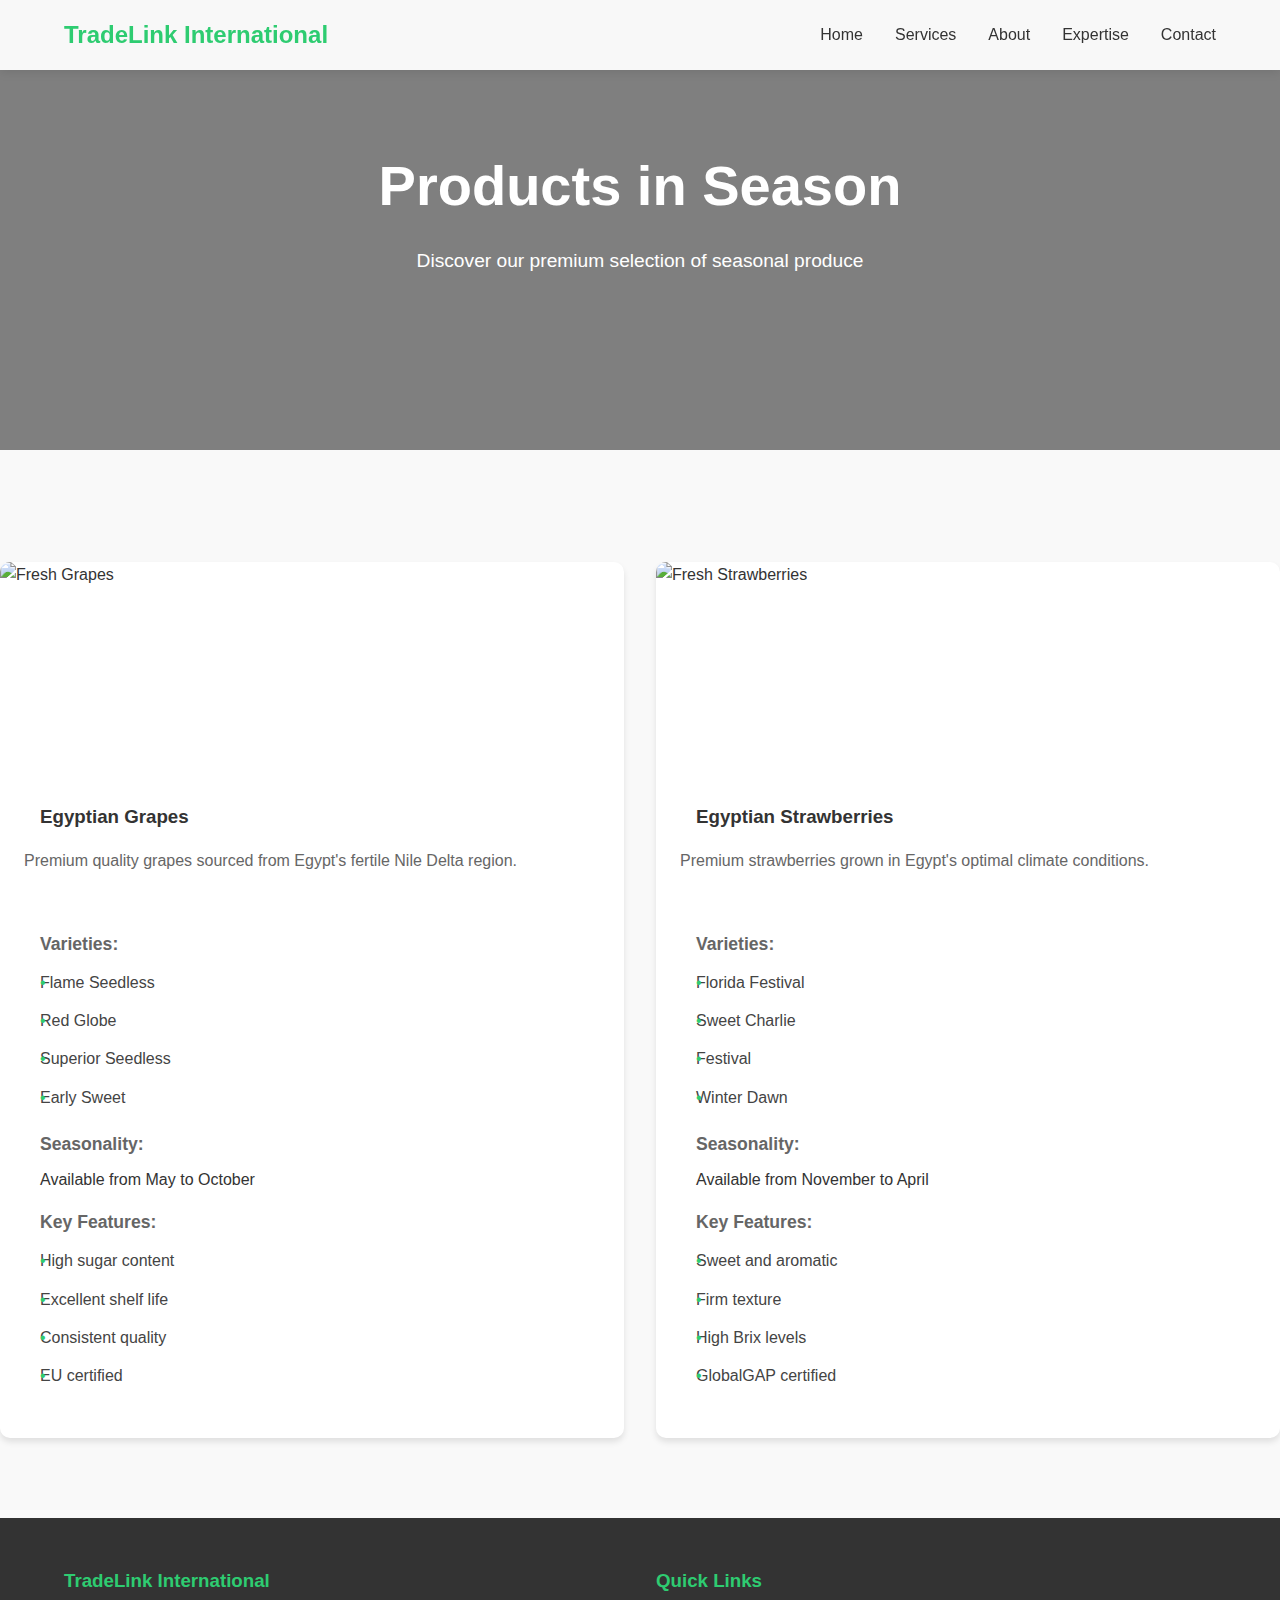
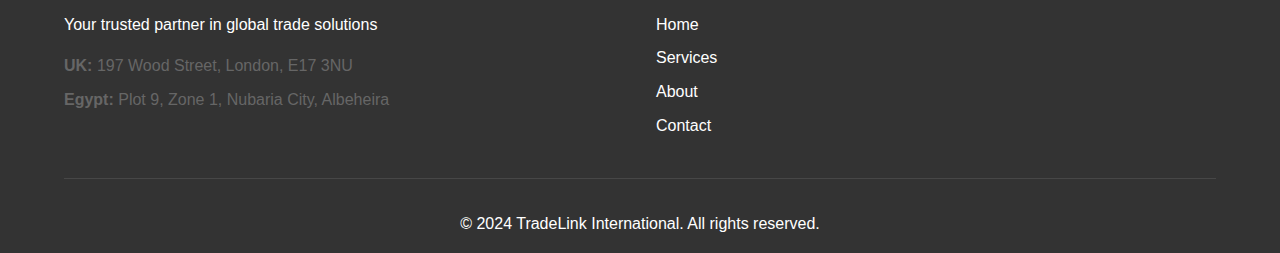
==== products-in-season.html @ 1cf3cde9 "Move products in season to separate page and add link in home page" ====
<!DOCTYPE html>
<html lang="en">
<head>
    <meta charset="UTF-8">
    <meta name="viewport" content="width=device-width, initial-scale=1.0">
    <title>TradeLink International | Products in Season</title>
    <link rel="stylesheet" href="styles.css">
    <link rel="stylesheet" href="https://cdnjs.cloudflare.com/ajax/libs/font-awesome/6.0.0/css/all.min.css">
</head>
<body>
    <header>
        <nav class="navbar">
            <div class="logo">
                <h1>TradeLink International</h1>
            </div>
            <ul class="nav-links">
                <li><a href="index.html">Home</a></li>
                <li><a href="#services">Services</a></li>
                <li><a href="#about">About</a></li>
                <li><a href="#expertise">Expertise</a></li>
                <li><a href="#contact">Contact</a></li>
            </ul>
            <div class="hamburger">
                <span></span>
                <span></span>
                <span></span>
            </div>
        </nav>
    </header>

    <section class="products-hero">
        <div class="hero-content">
            <h1>Products in Season</h1>
            <p>Discover our premium selection of seasonal produce</p>
        </div>
    </section>

    <section class="products-section">
        <div class="container">
            <div class="products-grid">
                <div class="product-card">
                    <div class="product-image">
                        <img src="https://images.unsplash.com/photo-1510812431401-41d2bd2722f3?ixlib=rb-1.2.1&auto=format&fit=crop&w=800&q=80" alt="Fresh Grapes">
                    </div>
                    <div class="product-content">
                        <h3>Egyptian Grapes</h3>
                        <p class="product-description">Premium quality grapes sourced from Egypt's fertile Nile Delta region.</p>
                        <div class="product-details">
                            <h4>Varieties:</h4>
                            <ul>
                                <li>Flame Seedless</li>
                                <li>Red Globe</li>
                                <li>Superior Seedless</li>
                                <li>Early Sweet</li>
                            </ul>
                            <h4>Seasonality:</h4>
                            <p>Available from May to October</p>
                            <h4>Key Features:</h4>
                            <ul>
                                <li>High sugar content</li>
                                <li>Excellent shelf life</li>
                                <li>Consistent quality</li>
                                <li>EU certified</li>
                            </ul>
                        </div>
                    </div>
                </div>

                <div class="product-card">
                    <div class="product-image">
                        <img src="https://images.unsplash.com/photo-1464965911861-746a85206305?ixlib=rb-1.2.1&auto=format&fit=crop&w=800&q=80" alt="Fresh Strawberries">
                    </div>
                    <div class="product-content">
                        <h3>Egyptian Strawberries</h3>
                        <p class="product-description">Premium strawberries grown in Egypt's optimal climate conditions.</p>
                        <div class="product-details">
                            <h4>Varieties:</h4>
                            <ul>
                                <li>Florida Festival</li>
                                <li>Sweet Charlie</li>
                                <li>Festival</li>
                                <li>Winter Dawn</li>
                            </ul>
                            <h4>Seasonality:</h4>
                            <p>Available from November to April</p>
                            <h4>Key Features:</h4>
                            <ul>
                                <li>Sweet and aromatic</li>
                                <li>Firm texture</li>
                                <li>High Brix levels</li>
                                <li>GlobalGAP certified</li>
                            </ul>
                        </div>
                    </div>
                </div>
            </div>
        </div>
    </section>

    <footer>
        <div class="footer-content">
            <div class="footer-section">
                <h3>TradeLink International</h3>
                <p>Your trusted partner in global trade solutions</p>
                <div class="footer-addresses">
                    <p><strong>UK:</strong> 197 Wood Street, London, E17 3NU</p>
                    <p><strong>Egypt:</strong> Plot 9, Zone 1, Nubaria City, Albeheira</p>
                </div>
            </div>
            <div class="footer-section">
                <h3>Quick Links</h3>
                <ul>
                    <li><a href="index.html">Home</a></li>
                    <li><a href="#services">Services</a></li>
                    <li><a href="#about">About</a></li>
                    <li><a href="#contact">Contact</a></li>
                </ul>
            </div>
        </div>
        <div class="footer-bottom">
            <p>&copy; 2024 TradeLink International. All rights reserved.</p>
        </div>
    </footer>

    <script src="script.js"></script>
</body>
</html>
---- styles.css ----
/* Reset and Base Styles */
* {
    margin: 0;
    padding: 0;
    box-sizing: border-box;
}

body {
    font-family: 'Poppins', sans-serif;
    line-height: 1.6;
    color: #333;
}

/* Navigation */
.navbar {
    position: fixed;
    top: 0;
    width: 100%;
    background: rgba(255, 255, 255, 0.95);
    padding: 1rem 5%;
    display: flex;
    justify-content: space-between;
    align-items: center;
    box-shadow: 0 2px 10px rgba(0, 0, 0, 0.1);
    z-index: 1000;
}

.logo h1 {
    color: #2ecc71;
    font-size: 1.5rem;
    font-weight: 700;
}

.nav-links {
    display: flex;
    list-style: none;
    gap: 2rem;
}

.nav-links a {
    text-decoration: none;
    color: #333;
    font-weight: 500;
    transition: color 0.3s ease;
}

.nav-links a:hover {
    color: #2ecc71;
}

.hamburger {
    display: none;
    flex-direction: column;
    gap: 5px;
    cursor: pointer;
}

.hamburger span {
    width: 25px;
    height: 3px;
    background: #333;
    transition: all 0.3s ease;
}

/* Hero Section */
.hero {
    height: 100vh;
    background: linear-gradient(rgba(0, 0, 0, 0.5), rgba(0, 0, 0, 0.5)),
                url('https://images.unsplash.com/photo-1542838132-92c53300491e?ixlib=rb-1.2.1&auto=format&fit=crop&w=1950&q=80');
    background-size: cover;
    background-position: center;
    display: flex;
    align-items: center;
    justify-content: center;
    text-align: center;
    color: white;
    padding: 0 1rem;
}

.hero-content {
    max-width: 800px;
}

.hero-content h1 {
    font-size: 3.5rem;
    margin-bottom: 1rem;
}

.hero-content p {
    font-size: 1.2rem;
    margin-bottom: 2rem;
}

.cta-button {
    display: inline-block;
    padding: 1rem 2rem;
    background: #2ecc71;
    color: white;
    text-decoration: none;
    border-radius: 5px;
    font-weight: 600;
    transition: background 0.3s ease;
}

.cta-button:hover {
    background: #27ae60;
}

/* Services Section */
.services {
    padding: 5rem 5%;
    background: #f9f9f9;
}

.services h2 {
    text-align: center;
    margin-bottom: 3rem;
    font-size: 2.5rem;
    color: #333;
}

.services-grid {
    display: grid;
    grid-template-columns: repeat(auto-fit, minmax(250px, 1fr));
    gap: 2rem;
}

.service-card {
    background: white;
    padding: 2rem;
    border-radius: 10px;
    text-align: center;
    box-shadow: 0 5px 15px rgba(0, 0, 0, 0.1);
    transition: transform 0.3s ease;
}

.service-card:hover {
    transform: translateY(-10px);
}

.service-card i {
    font-size: 2.5rem;
    color: #2ecc71;
    margin-bottom: 1rem;
}

.service-card h3 {
    margin-bottom: 1rem;
    color: #333;
}

/* About Section */
.about {
    padding: 5rem 5%;
    background: white;
}

.about-content {
    max-width: 800px;
    margin: 0 auto;
    text-align: center;
}

.about-content h2 {
    margin-bottom: 2rem;
    font-size: 2.5rem;
    color: #333;
}

/* Expertise Section */
.expertise {
    padding: 5rem 5%;
    background: #f9f9f9;
}

.expertise h2 {
    text-align: center;
    margin-bottom: 3rem;
    font-size: 2.5rem;
    color: #333;
}

.expertise-grid {
    display: grid;
    grid-template-columns: repeat(auto-fit, minmax(300px, 1fr));
    gap: 2rem;
}

.expertise-item {
    background: white;
    padding: 2rem;
    border-radius: 10px;
    box-shadow: 0 5px 15px rgba(0, 0, 0, 0.1);
}

.expertise-item h3 {
    color: #2ecc71;
    margin-bottom: 1rem;
}

/* Contact Section */
.contact {
    padding: 5rem 5%;
    background: white;
}

.contact h2 {
    text-align: center;
    margin-bottom: 3rem;
    font-size: 2.5rem;
    color: #333;
}

.contact-container {
    display: grid;
    grid-template-columns: repeat(auto-fit, minmax(300px, 1fr));
    gap: 3rem;
    max-width: 1200px;
    margin: 0 auto;
}

.contact-form {
    display: flex;
    flex-direction: column;
    gap: 1rem;
}

.contact-form input,
.contact-form textarea,
.contact-form select {
    padding: 1rem;
    border: 1px solid #ddd;
    border-radius: 5px;
    font-family: inherit;
    font-size: 1rem;
    color: #333;
    background-color: white;
    cursor: pointer;
}

.contact-form select {
    appearance: none;
    background-image: url("data:image/svg+xml;charset=UTF-8,%3csvg xmlns='http://www.w3.org/2000/svg' viewBox='0 0 24 24' fill='none' stroke='currentColor' stroke-width='2' stroke-linecap='round' stroke-linejoin='round'%3e%3cpolyline points='6 9 12 15 18 9'%3e%3c/polyline%3e%3c/svg%3e");
    background-repeat: no-repeat;
    background-position: right 1rem center;
    background-size: 1em;
}

.contact-form select:focus,
.contact-form input:focus,
.contact-form textarea:focus {
    outline: none;
    border-color: #2ecc71;
    box-shadow: 0 0 0 2px rgba(46, 204, 113, 0.1);
}

.contact-form textarea {
    height: 150px;
    resize: vertical;
}

.submit-button {
    padding: 1rem;
    background: #2ecc71;
    color: white;
    border: none;
    border-radius: 5px;
    cursor: pointer;
    font-weight: 600;
    transition: background 0.3s ease;
}

.submit-button:hover {
    background: #27ae60;
}

.contact-info {
    display: flex;
    flex-direction: column;
    gap: 2rem;
}

.info-item {
    display: flex;
    align-items: center;
    gap: 1rem;
}

.info-item i {
    font-size: 1.5rem;
    color: #2ecc71;
}

/* Footer */
footer {
    background: #333;
    color: white;
    padding: 3rem 5% 1rem;
}

.footer-content {
    display: grid;
    grid-template-columns: repeat(auto-fit, minmax(250px, 1fr));
    gap: 2rem;
    margin-bottom: 2rem;
}

.footer-section h3 {
    margin-bottom: 1rem;
    color: #2ecc71;
}

.footer-section ul {
    list-style: none;
}

.footer-section ul li {
    margin-bottom: 0.5rem;
}

.footer-section a {
    color: white;
    text-decoration: none;
    transition: color 0.3s ease;
}

.footer-section a:hover {
    color: #2ecc71;
}

.social-links {
    display: flex;
    gap: 1rem;
}

.social-links a {
    font-size: 1.5rem;
}

.footer-bottom {
    text-align: center;
    padding-top: 2rem;
    border-top: 1px solid rgba(255, 255, 255, 0.1);
}

/* Responsive Design */
@media (max-width: 768px) {
    .nav-links {
        display: none;
    }

    .hamburger {
        display: flex;
    }

    .hero-content h1 {
        font-size: 2.5rem;
    }

    .services-grid,
    .expertise-grid {
        grid-template-columns: 1fr;
    }

    .logo h1 {
        font-size: 1.2rem;
    }
}

/* Animations */
@keyframes fadeIn {
    from {
        opacity: 0;
        transform: translateY(20px);
    }
    to {
        opacity: 1;
        transform: translateY(0);
    }
}

.service-card,
.expertise-item {
    animation: fadeIn 0.6s ease-out forwards;
}

.products-section {
    padding: 5rem 0;
    background-color: #f9f9f9;
}

.products-grid {
    display: grid;
    grid-template-columns: repeat(auto-fit, minmax(300px, 1fr));
    gap: 2rem;
    margin-top: 2rem;
}

.product-card {
    background: white;
    border-radius: 10px;
    overflow: hidden;
    box-shadow: 0 4px 6px rgba(0, 0, 0, 0.1);
    transition: transform 0.3s ease;
}

.product-card:hover {
    transform: translateY(-5px);
}

.product-image {
    height: 200px;
    overflow: hidden;
}

.product-image img {
    width: 100%;
    height: 100%;
    object-fit: cover;
}

.product-content {
    padding: 1.5rem;
}

.product-content h3 {
    color: #2ecc71;
    margin-bottom: 1rem;
}

.product-description {
    color: #666;
    margin-bottom: 1.5rem;
}

.product-details h4 {
    color: #333;
    margin: 1rem 0 0.5rem;
    font-size: 1.1rem;
}

.product-details ul {
    list-style: none;
    padding-left: 0;
    margin: 0.5rem 0;
}

.product-details li {
    color: #666;
    margin-bottom: 0.3rem;
    padding-left: 1.5rem;
    position: relative;
}

.product-details li:before {
    content: "•";
    color: #2ecc71;
    position: absolute;
    left: 0;
}

@media (max-width: 768px) {
    .products-grid {
        grid-template-columns: 1fr;
    }
}

.products-hero {
    background-image: url('https://images.unsplash.com/photo-1510812431401-41d2bd2722f3?ixlib=rb-1.2.1&auto=format&fit=crop&w=1950&q=80');
    background-size: cover;
    background-position: center;
    height: 50vh;
    display: flex;
    align-items: center;
    justify-content: center;
    text-align: center;
    color: white;
    position: relative;
}

.products-hero::before {
    content: '';
    position: absolute;
    top: 0;
    left: 0;
    right: 0;
    bottom: 0;
    background: rgba(0, 0, 0, 0.5);
}

.products-hero .hero-content {
    position: relative;
    z-index: 1;
}

.product-grid {
    display: grid;
    grid-template-columns: repeat(auto-fit, minmax(300px, 1fr));
    gap: 2rem;
    margin-top: 2rem;
}

.product-card {
    background: white;
    border-radius: 10px;
    overflow: hidden;
    box-shadow: 0 4px 6px rgba(0, 0, 0, 0.1);
    transition: transform 0.3s ease;
}

.product-card:hover {
    transform: translateY(-5px);
}

.product-card img {
    width: 100%;
    height: 200px;
    object-fit: cover;
}

.product-card h3 {
    padding: 1rem;
    margin: 0;
    color: #333;
}

.product-details {
    padding: 1rem;
}

.product-details h4 {
    color: #666;
    margin: 1rem 0 0.5rem;
}

.product-details ul {
    list-style: none;
    padding: 0;
    margin: 0;
}

.product-details li {
    padding: 0.25rem 0;
    color: #444;
}

.contact-locations {
    display: grid;
    grid-template-columns: repeat(auto-fit, minmax(250px, 1fr));
    gap: 2rem;
    margin-bottom: 2rem;
}

.contact-info {
    background: white;
    padding: 2rem;
    border-radius: 10px;
    box-shadow: 0 4px 6px rgba(0, 0, 0, 0.1);
}

.contact-info h3 {
    color: #2ecc71;
    margin-bottom: 1rem;
}

.contact-info p {
    margin-bottom: 0.5rem;
    color: #666;
}

.footer-addresses {
    margin-top: 1rem;
}

.footer-addresses p {
    margin-bottom: 0.5rem;
    color: #666;
}

.products-link {
    padding: 5rem 0;
    background: #f9f9f9;
    text-align: center;
}

.products-link h2 {
    color: #333;
    margin-bottom: 1rem;
}

.products-link p {
    color: #666;
    margin-bottom: 2rem;
    max-width: 600px;
    margin-left: auto;
    margin-right: auto;
}
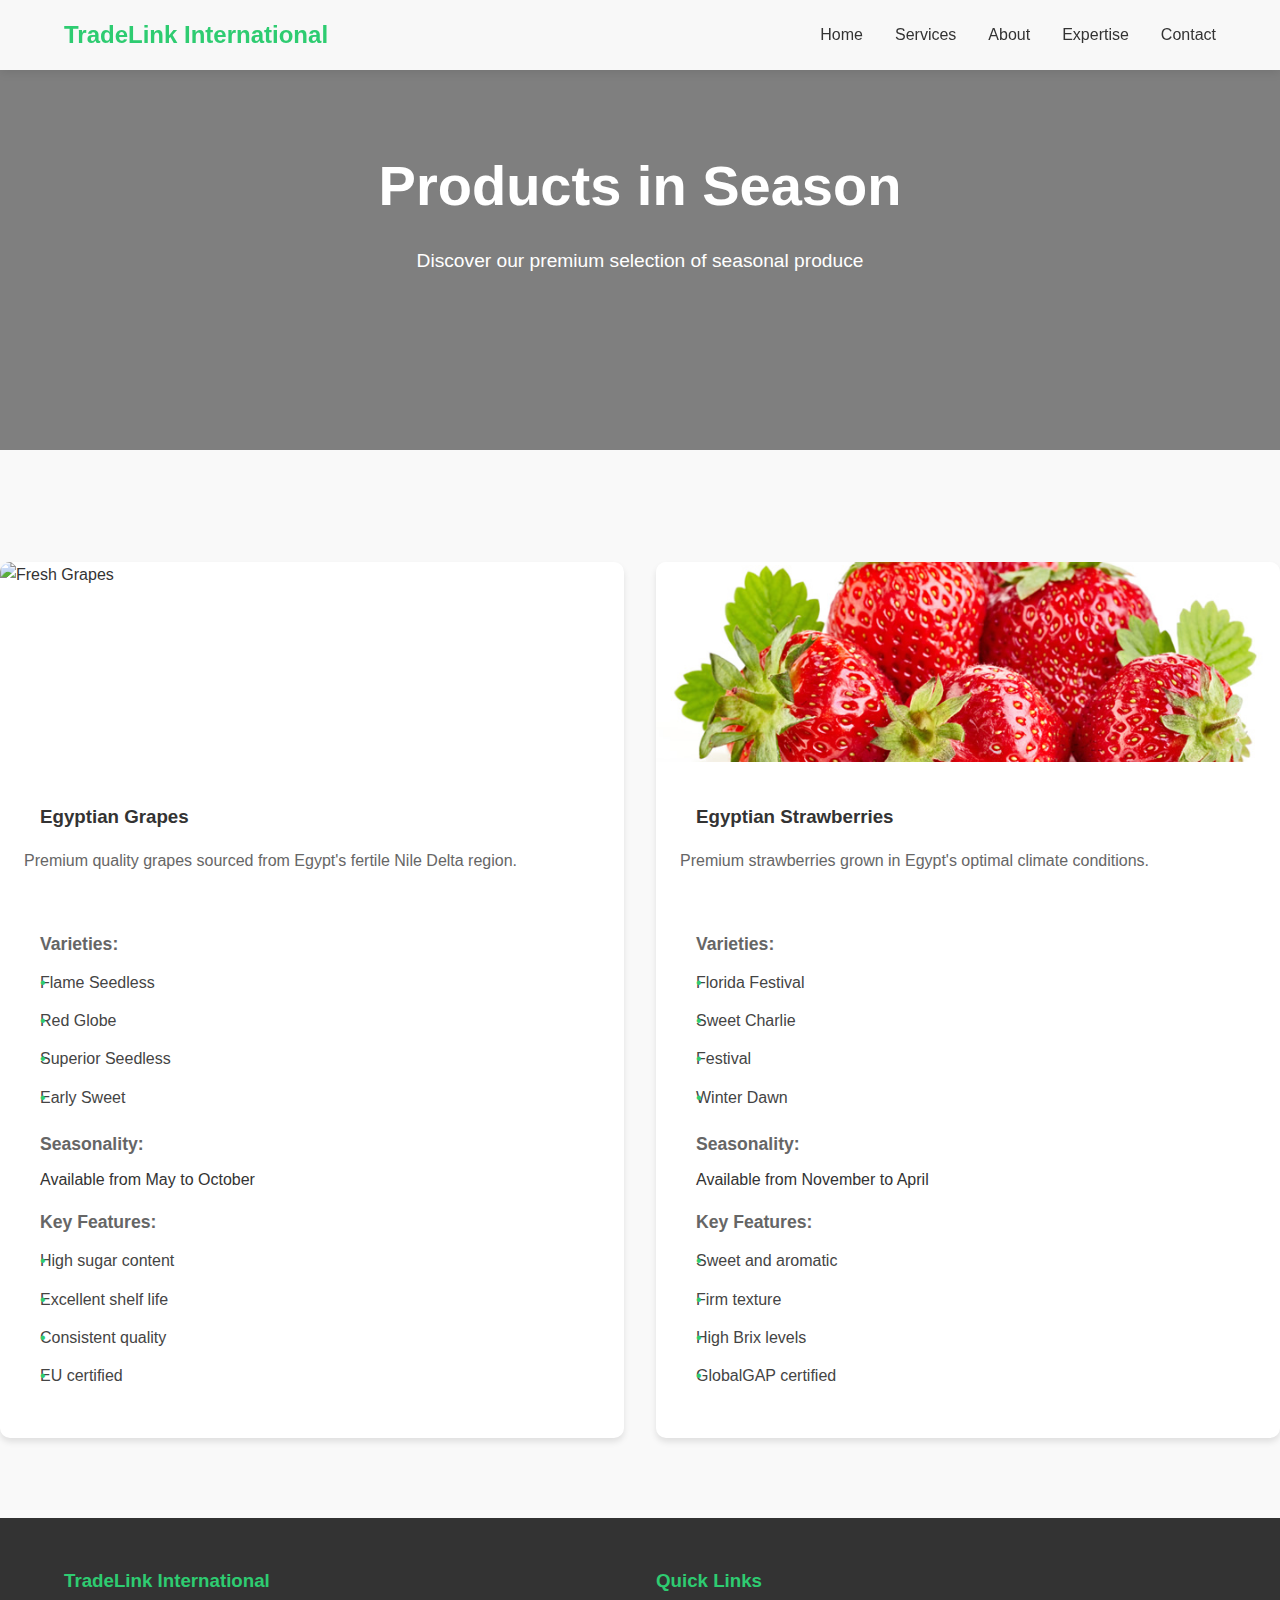
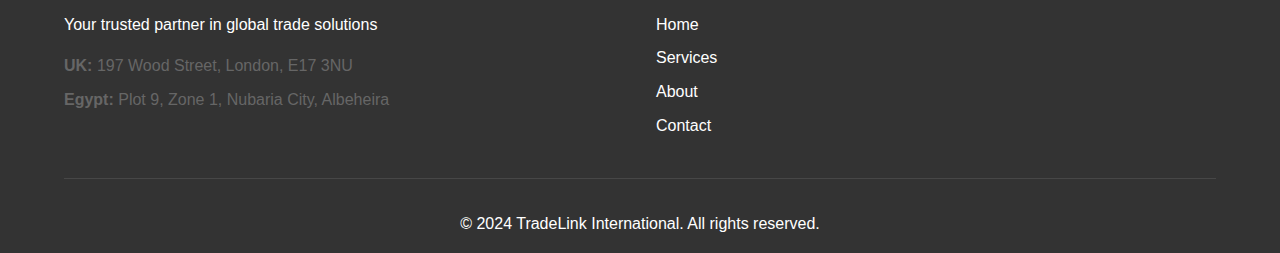
==== commit 357480cd: "Update product images to use local images from images folder" ====
--- a/products-in-season.html
+++ b/products-in-season.html
@@ -35,12 +35,27 @@
         </div>
     </section>
 
+    <style>
+        .products-hero {
+            background-image: url('images/citrus.jpg');
+            background-size: cover;
+            background-position: center;
+            height: 50vh;
+            display: flex;
+            align-items: center;
+            justify-content: center;
+            text-align: center;
+            color: white;
+            position: relative;
+        }
+    </style>
+
     <section class="products-section">
         <div class="container">
             <div class="products-grid">
                 <div class="product-card">
                     <div class="product-image">
-                        <img src="https://images.unsplash.com/photo-1510812431401-41d2bd2722f3?ixlib=rb-1.2.1&auto=format&fit=crop&w=800&q=80" alt="Fresh Grapes">
+                        <img src="images/grapes.jpg" alt="Fresh Grapes">
                     </div>
                     <div class="product-content">
                         <h3>Egyptian Grapes</h3>
@@ -68,7 +83,7 @@
 
                 <div class="product-card">
                     <div class="product-image">
-                        <img src="https://images.unsplash.com/photo-1464965911861-746a85206305?ixlib=rb-1.2.1&auto=format&fit=crop&w=800&q=80" alt="Fresh Strawberries">
+                        <img src="images/strawberries.jpg" alt="Fresh Strawberries">
                     </div>
                     <div class="product-content">
                         <h3>Egyptian Strawberries</h3>
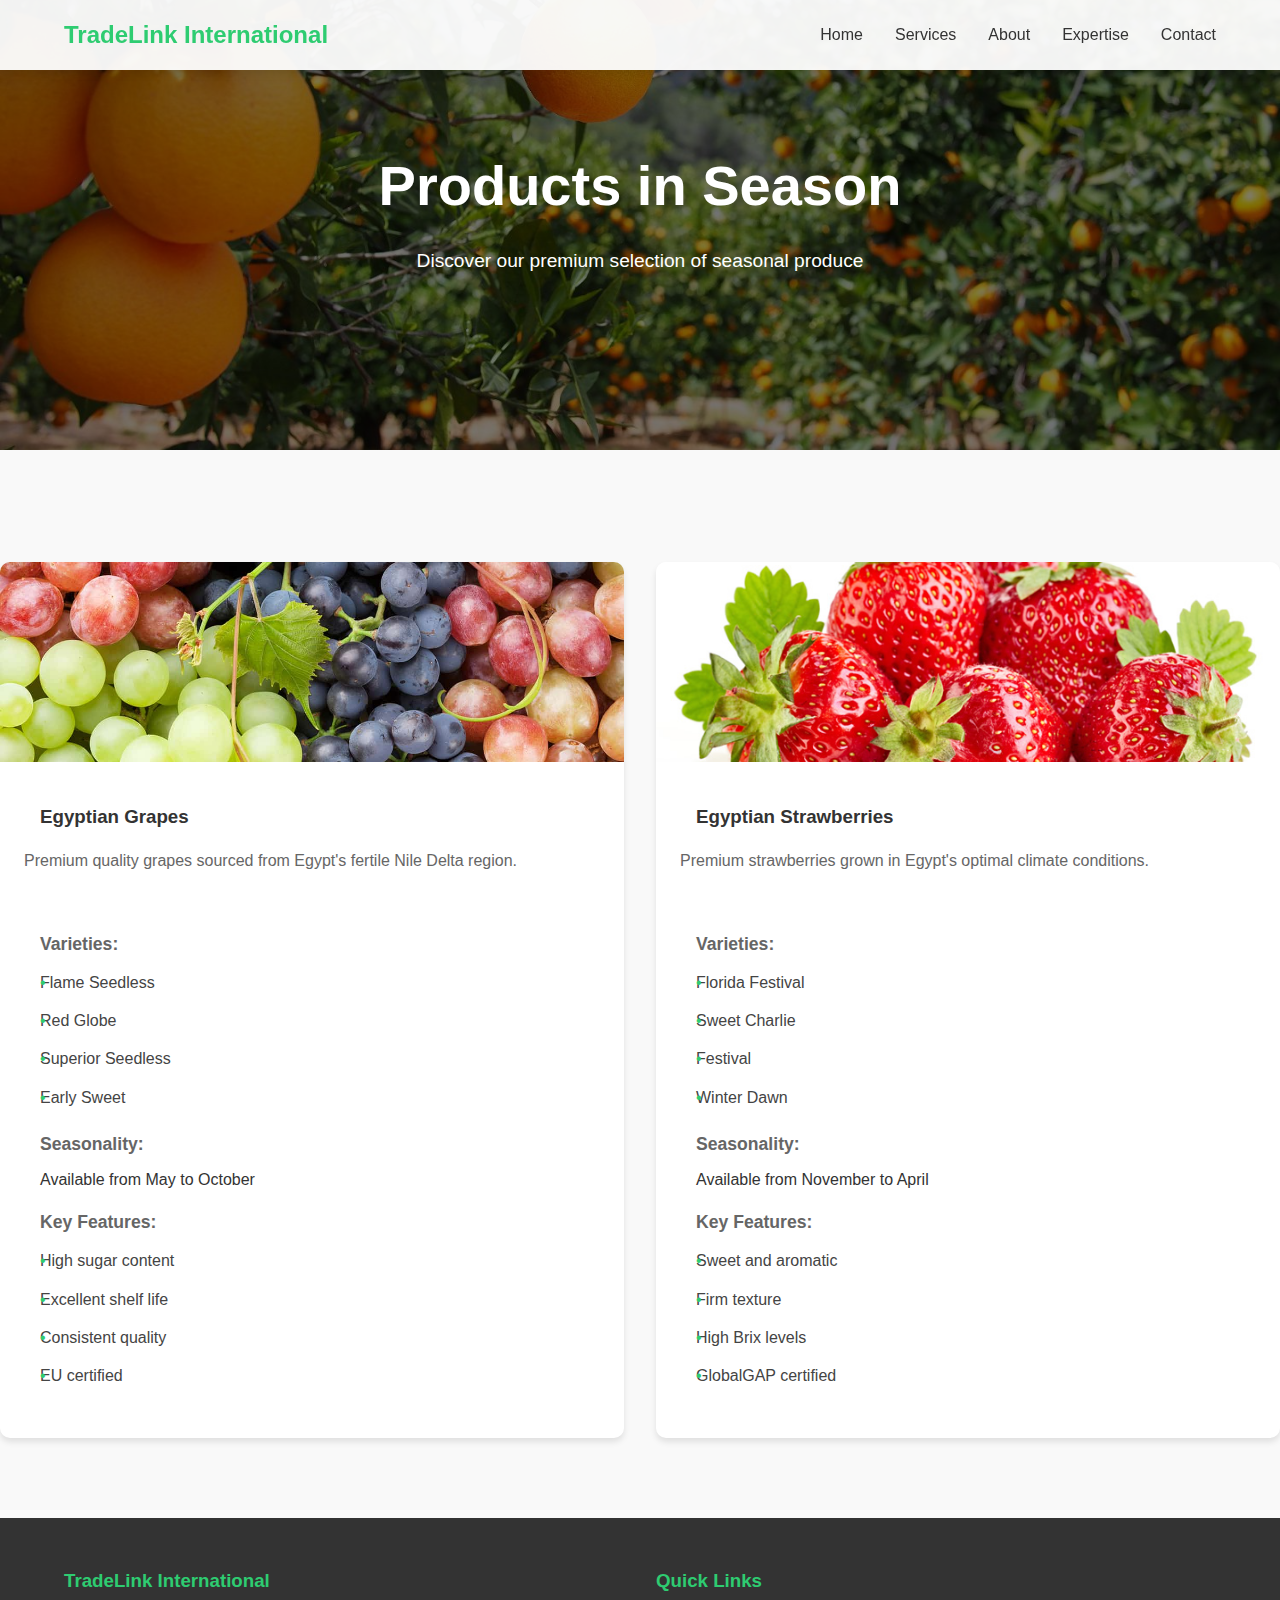
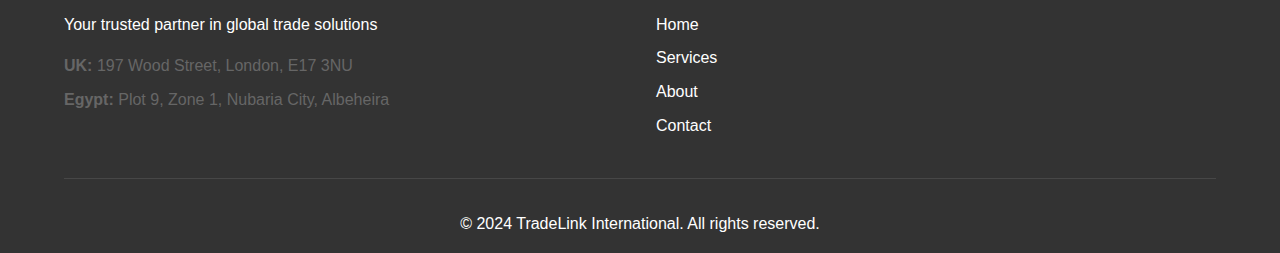
==== commit 27878488: "Update image references to use correct file names" ====
--- a/products-in-season.html
+++ b/products-in-season.html
@@ -37,7 +37,7 @@
 
     <style>
         .products-hero {
-            background-image: url('images/citrus.jpg');
+            background-image: url('images/citrus_farming.webp');
             background-size: cover;
             background-position: center;
             height: 50vh;
@@ -55,7 +55,7 @@
             <div class="products-grid">
                 <div class="product-card">
                     <div class="product-image">
-                        <img src="images/grapes.jpg" alt="Fresh Grapes">
+                        <img src="images/Grapes-background.jpg" alt="Fresh Grapes">
                     </div>
                     <div class="product-content">
                         <h3>Egyptian Grapes</h3>
